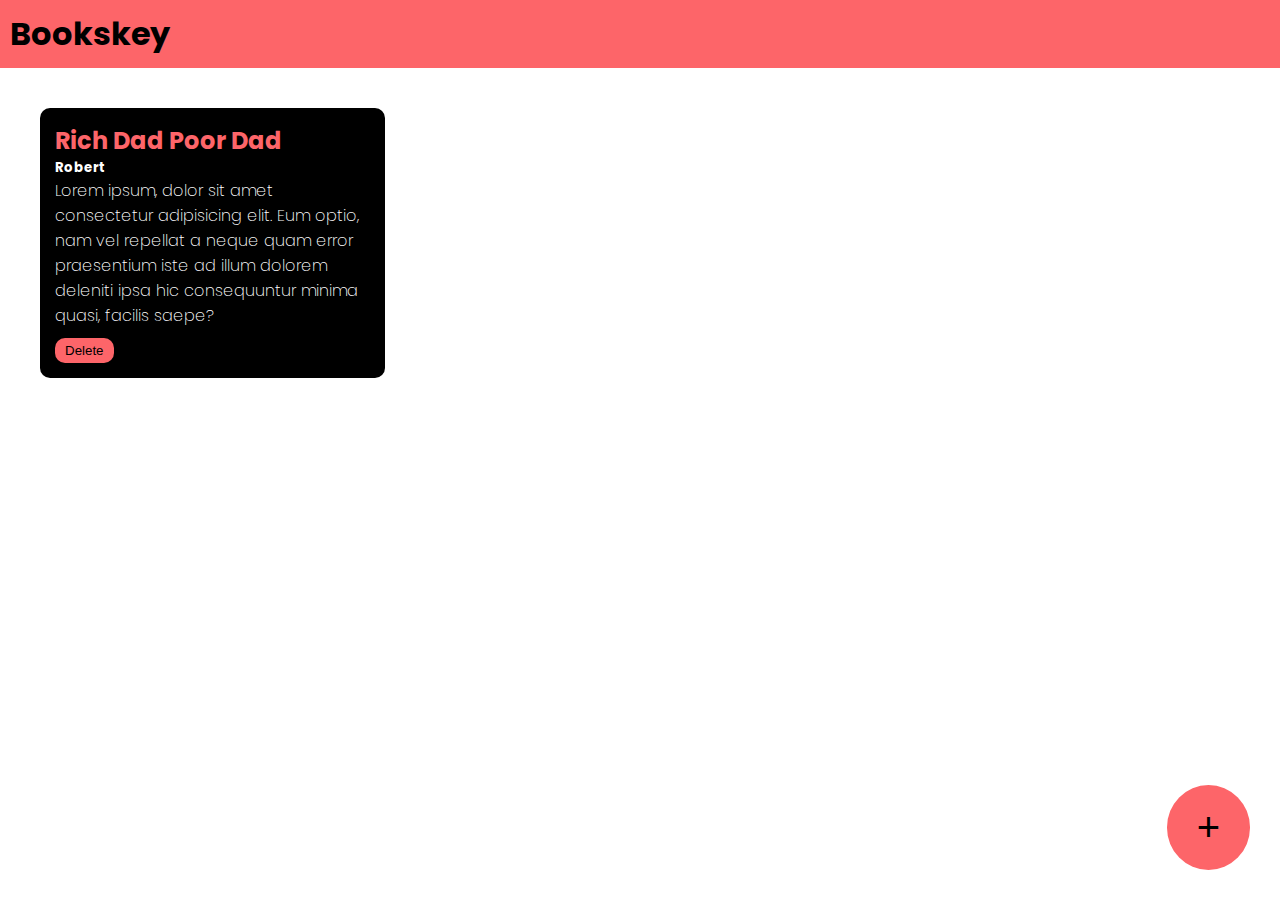
==== index.html @ 7d614479 "Add files via upload" ====
<!DOCTYPE html>
<html lang="en">

<head>
    <meta charset="UTF-8">
    <meta name="viewport" content="width=device-width, initial-scale=1.0">
    <title>Bookskey</title>
    <link rel="stylesheet" href="style.css">
    <style>
        @import url('https://fonts.googleapis.com/css2?family=Poppins:ital,wght@0,100;0,200;0,300;0,400;0,500;0,600;0,700;0,800;0,900;1,100;1,200;1,300;1,400;1,500;1,600;1,700;1,800;1,900&display=swap');
    </style>
</head>

<body>
    <div class="navbar">
        <h1>Bookskey</h1>
    </div>
    <div class="container">
        <div class="book-container">
            <h2>Rich Dad Poor Dad </h2>
            <h5>Robert</h5>
            <p>Lorem ipsum, dolor sit amet consectetur adipisicing elit. Eum optio, nam vel repellat a neque quam error
                praesentium iste ad illum dolorem deleniti ipsa hic consequuntur minima quasi, facilis saepe?</p>
            <button onclick="deletebook(event)">Delete</button>
        </div>
    </div> 
    <div class="popup-overlay"> </div>
    <div class="popup-box">
        <h2>Add Book</h2>
        <form>
            <input type="text" placeholder="Book Title" id="book-title-input">
            <input type="text" placeholder="Book Author" id="book-author-input">
            <textarea placeholder="Short Description" id="book-description-input"></textarea>
            <button id="add-book">ADD</button>
            <button id="cancel-popup">CANCEL</button>
        </form>
    </div>
    <button class="add-button" id="add-popup-button">+</button>
    <script src="script.js"></script>
</body>

</html>
---- style.css ----
* {
    margin: 0px;
    padding: 0px;
    box-sizing: none;
}

html {
    scroll-behavior: smooth;
}

body {
    font-family: "Poppins", sans-serif;
    font-weight: 200;
    font-style: normal;
}

.navbar {
    background-color: #FD6569;
    padding: 10px;
}

.container {
    padding: 10px;
}

.book-container {

    padding: 15px;
    width: 25%;
    background-color: black;
    color: white;
    margin: 30px;
    border-radius: 10px;
    display: inline-block;
    vertical-align: top;
}
.book-container h2{
    color: #FD6569;
}
.book-container button{
    background-color: #FD6569;
    color: black;
    border-radius: 10px;
    padding-top: 5px;
    padding-bottom: 5px;
    padding-left: 10px;
    padding-right: 10px;
    border: none;
    margin-top:10px;
}
.add-button{
    background-color: #FD6569;
    color: black;
    border-radius: 100%;
    padding-top: 20px;
    padding-bottom: 20px;
    padding-left: 30px;
    padding-right: 30px;
    font-size: 40px;
    border: none;
    position: fixed;
    bottom: 30px;
    right: 30px;
}
.popup-overlay{
    background-color: black;
    opacity: 0.8;
    position: absolute;
    width: 100%;
    height: 100%;
    top: 0;
    left: 0;
    z-index: 1;
    display: none;
}
.popup-box{
    background-color:#FD6569;
   width: 30%;
   padding: 40px;
   border-radius: 10px;
   position: absolute;
   top: 20%;
   left: 30%;
   z-index: 2;
   display: none;
}
.popup-box input{
    background-color: transparent;
    border: none;
    width: 100%;
    margin: 5px;
    padding: 5px;
    font-size: 20px;
    border-bottom: solid black 2px;

}
.popup-box textarea{
    background-color: transparent;
    
    width: 100%;
    margin: 5px;
    padding: 5px;
    font-size: 20px;
    border: solid black 2px;

}
.popup-box input::placeholder{
    color: black;
}
.popup-box textarea::placeholder{
    color: black;
}
.popup-box button{
    background-color: black;
    padding-left: 20px;
    padding-right:20px;
    border: none;
    padding-top: 10px;
    padding-bottom: 10px;
    color: white;
    margin: 5px;
}
.popup-box input:focus{
    outline: none;
}
.popup-box textarea:focus{
    outline: none;
}
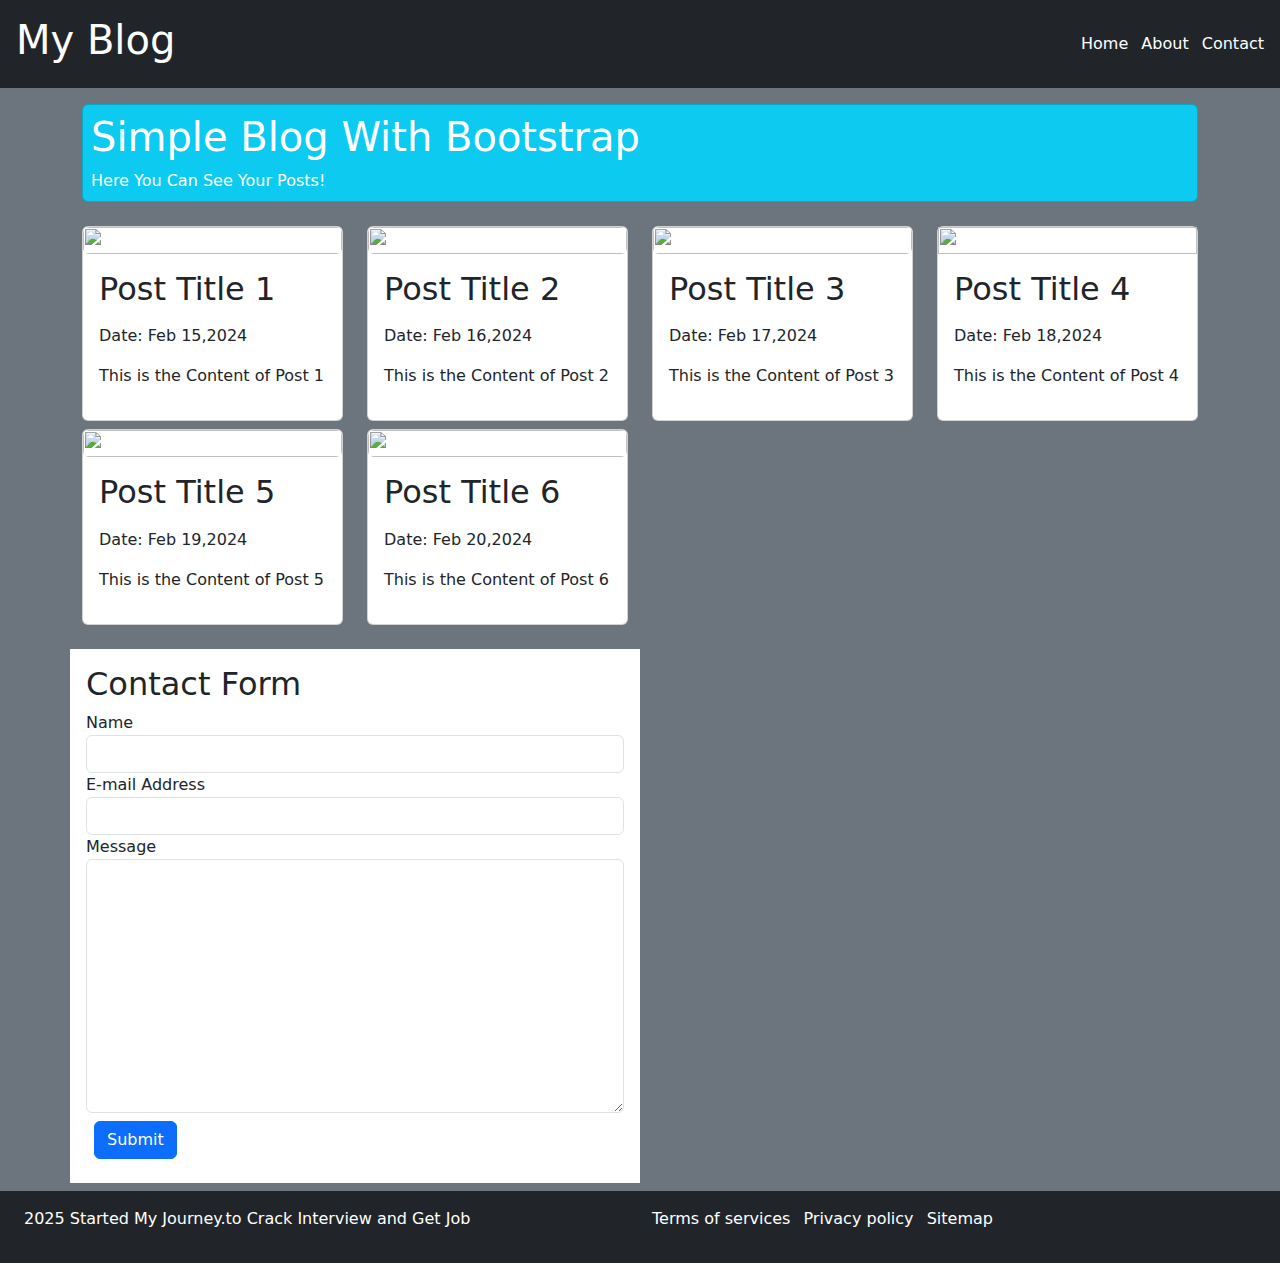
==== commit 1dcfc1c8: "Add files via upload" ====
--- a/index.html
+++ b/index.html
@@ -4,39 +4,218 @@
 <head>
     <meta charset="UTF-8">
     <meta name="viewport" content="width=device-width, initial-scale=1.0">
-    <title>Bookskey</title>
-    <link rel="stylesheet" href="style.css">
-    <style>
-        @import url('https://fonts.googleapis.com/css2?family=Poppins:ital,wght@0,100;0,200;0,300;0,400;0,500;0,600;0,700;0,800;0,900;1,100;1,200;1,300;1,400;1,500;1,600;1,700;1,800;1,900&display=swap');
-    </style>
+    <title>Document</title>
+    <link href="https://cdn.jsdelivr.net/npm/bootstrap@5.3.3/dist/css/bootstrap.min.css" rel="stylesheet"
+        integrity="sha384-QWTKZyjpPEjISv5WaRU9OFeRpok6YctnYmDr5pNlyT2bRjXh0JMhjY6hW+ALEwIH" crossorigin="anonymous">
+
 </head>
 
-<body>
-    <div class="navbar">
-        <h1>Bookskey</h1>
+<body class="bg-secondary">
+    <!--  <div class="container-fluid">
+    <h1 class="text-muted">Learning Bootstrap 5</h1>
+    <h1 class="text-primary">Learning Bootstrap 5</h1>
+    <h1 class="text-success">Learning Bootstrap 5</h1>
+    <h1 class="text-info">Learning Bootstrap 5</h1>
+    <h1 class="text-warning">Learning Bootstrap 5</h1>
+    <h1 class="text-danger">Learning Bootstrap 5</h1>
+    <h1 class="text-secondary">Learning Bootstrap 5</h1>
+    <h1 class="text-white bg-dark">Learning Bootstrap 5</h1>
+    <h1 class="text-dark">Learning Bootstrap 5</h1>
+    <h1 class="text-light bg-dark">Learning Bootstrap 5</h1>
+  <p>This is a Fixed Width Container</p> -->
+    <!--Container-->
+    <header class="py-3 px-3  bg-dark text-white sticky-top"> <!--Used fixed-top or sticky-top-->
+        <div class="row">
+            <div class="col-12 col-md-6">
+                <h1>My Blog</h1>
+            </div>
+            <div class="col-12 col-md-6  mt-3 d-flex justify-content-start justify-content-md-end">
+                <!--Flex-Box is Used-->
+                <nav>
+                    <ul class="list-inline">
+                        <li class="list-inline-item"><a class="text-white text-decoration-none" href="#">Home</a></li>
+                        <li class="list-inline-item"><a class="text-white text-decoration-none" href="#">About</a></li>
+                        <li class="list-inline-item"><a class="text-white text-decoration-none" href="#">Contact</a>
+                        </li>
+                    </ul>
+                </nav>
+            </div>
+        </div>
+    </header>
+    <div class="container pt-3 pb-3 py-3">
+        <div class="card p-2 bg-info text-white">
+            <h1 class="card-title">Simple Blog With Bootstrap</h1><!--card-->
+            <p class="card-text">Here You Can See Your Posts!</p>
+        </div>
+
+        <div class="row  mt-3">
+            <div class="col-12 col-sm-6 col-md-4 col-lg-3 mt-2">
+                <div class="card">
+                    <div class="row">
+                        <div class="col-6 col-sm-12 ">
+                            <img class="img-fluid rounded h-100 w-100" src="https://picsum.photos/300/200" alt="">
+                        </div>
+                        <div class="col-6 col-sm-12">
+                            <div class="card-body">
+                                <h2 class="mb-3">Post Title 1</h2>
+                                <p>Date: Feb 15,2024</p>
+                                <p>This is the Content of Post 1</p>
+                            </div>
+                        </div>
+                    </div>
+
+
+                </div>
+
+                <!--column-12,molumn-medium-device-4,small-device-6-->
+            </div>
+            <div class="col-12 col-sm-6 col-md-4 col-lg-3 mt-2">
+                <div class="card">
+                    <div class="row">
+                        <div class="col-6 col-sm-12">
+                            <img class="img-fluid rounded h-100 w-100" src="https://picsum.photos/300/200" alt="">
+                        </div>
+                        <div class="col-6 col-sm-12">
+                            <div class="card-body">
+                                <h2 class="mb-3">Post Title 2</h2>
+                                <p>Date: Feb 16,2024</p>
+                                <p>This is the Content of Post 2</p>
+                            </div>
+                        </div>
+                    </div>
+
+
+
+                </div>
+
+            </div>
+            <div class="col-12 col-sm-6 col-md-4 col-lg-3 mt-2">
+                <div class="card">
+                    <div class="row">
+                        <div class="col-6 col-sm-12">
+                            <img class="img-fluid rounded h-100 w-100" src="https://picsum.photos/300/200" alt="">
+                        </div>
+                        <div class="col-6 col-sm-12">
+                            <div class="card-body">
+                                <h2 class="mb-3">Post Title 3</h2>
+                                <p>Date: Feb 17,2024</p>
+                                <p>This is the Content of Post 3</p>
+                            </div>
+                        </div>
+                    </div>
+
+
+
+                </div>
+
+            </div>
+            <div class="col-12 col-sm-6 col-md-4 col-lg-3 mt-2">
+                <div class="card">
+                    <div class="row">
+                        <div class="col-6 col-sm-12">
+                            <img class="img-fluid rouded h-100 w-100" src="https://picsum.photos/300/200" alt="">
+                        </div>
+                        <div class="col-6 col-sm-12">
+                            <div class="card-body">
+                                <h2 class="mb-3">Post Title 4</h2>
+                                <p>Date: Feb 18,2024</p>
+                                <p>This is the Content of Post 4</p>
+                            </div>
+                        </div>
+                    </div>
+
+
+                </div>
+
+            </div>
+            <div class="col-12 col-sm-6 col-md-4 col-lg-3 mt-2">
+                <div class="card">
+                    <div class="row">
+                        <div class="col-6 col-sm-12">
+                            <img class="img-fluid rounded h-100 w-100" src="https://picsum.photos/300/200" alt="">
+                        </div>
+                        <div class="col-6 col-sm-12">
+                            <div class="card-body">
+                                <h2 class="mb-3">Post Title 5 </h2>
+                                <p>Date: Feb 19,2024</p>
+                                <p>This is the Content of Post 5</p>
+                            </div>
+                        </div>
+                    </div>
+
+
+
+                </div>
+
+            </div>
+            <div class="col-12 col-sm-6 col-md-4 col-lg-3 mt-2">
+                <div class="card">
+                    <div class="row">
+                        <div class="col-6 col-sm-12">
+                            <img class="img-fluid rounded h-100 w-100" src="https://picsum.photos/300/200" alt="">
+                        </div>
+                        <div class="col-6 col-sm-12">
+                            <div class="card-body">
+                                <h2 class="mb-3">Post Title 6</h2>
+                                <p>Date: Feb 20,2024</p>
+                                <p>This is the Content of Post 6</p>
+                            </div>
+                        </div>
+                    </div>
+
+
+
+                </div>
+
+            </div>
+
+        </div>
     </div>
-    <div class="container">
-        <div class="book-container">
-            <h2>Rich Dad Poor Dad </h2>
-            <h5>Robert</h5>
-            <p>Lorem ipsum, dolor sit amet consectetur adipisicing elit. Eum optio, nam vel repellat a neque quam error
-                praesentium iste ad illum dolorem deleniti ipsa hic consequuntur minima quasi, facilis saepe?</p>
-            <button onclick="deletebook(event)">Delete</button>
-        </div>
-    </div> 
-    <div class="popup-overlay"> </div>
-    <div class="popup-box">
-        <h2>Add Book</h2>
-        <form>
-            <input type="text" placeholder="Book Title" id="book-title-input">
-            <input type="text" placeholder="Book Author" id="book-author-input">
-            <textarea placeholder="Short Description" id="book-description-input"></textarea>
-            <button id="add-book">ADD</button>
-            <button id="cancel-popup">CANCEL</button>
-        </form>
+    <div class="container  ">
+        <div class="row">
+            <div class="col-12 col-lg-6 bg-white p-3 my-2 ">
+                <h2>Contact Form</h2>
+                <form action="">
+                    <div class="form-group">
+                        <label for="">Name</label>
+                        <input type="text" class="form-control" name="" id="">
+                    </div>
+                    <div class="form-group">
+                        <label for="">E-mail Address</label>
+                        <input type="email" class="form-control" name="" id="">
+                    </div>
+                    <div class="form-group">
+                        <label for="">Message</label>
+                        <textarea name="" id="" class="form-control" cols="30" rows="10"></textarea>
+                    </div>
+
+                    <button class="btn btn-primary m-2">Submit</button>
+                </form>
+            </div>
+
+        </div>
     </div>
-    <button class="add-button" id="add-popup-button">+</button>
-    <script src="script.js"></script>
+    <footer class="py-3 px-4  bg-dark text-white">
+        <div class="row">
+            <div class="col">
+                <p>2025 Started My Journey.to Crack Interview and Get Job</p>
+            </div>
+            <div class="col d-flex justify-content-start">
+                <ul class="list-inline">
+                    <li class="list-inline-item"><a class="bg-dark text-white text-decoration-none" href="#">Terms of
+                            services</a></li>
+                    <li class="list-inline-item"><a class="bg-dark text-white text-decoration-none" href="#">Privacy
+                            policy</a></li>
+                    <li class="list-inline-item"><a class="bg-dark text-white text-decoration-none" href="#">Sitemap</a>
+                    </li>
+                </ul>
+            </div>
+        </div>
+    </footer>
+
+    <script src="https://cdn.jsdelivr.net/npm/bootstrap@5.3.3/dist/js/bootstrap.bundle.min.js"
+        integrity="sha384-YvpcrYf0tY3lHB60NNkmXc5s9fDVZLESaAA55NDzOxhy9GkcIdslK1eN7N6jIeHz"
+        crossorigin="anonymous"></script>
 </body>
 
 </html>